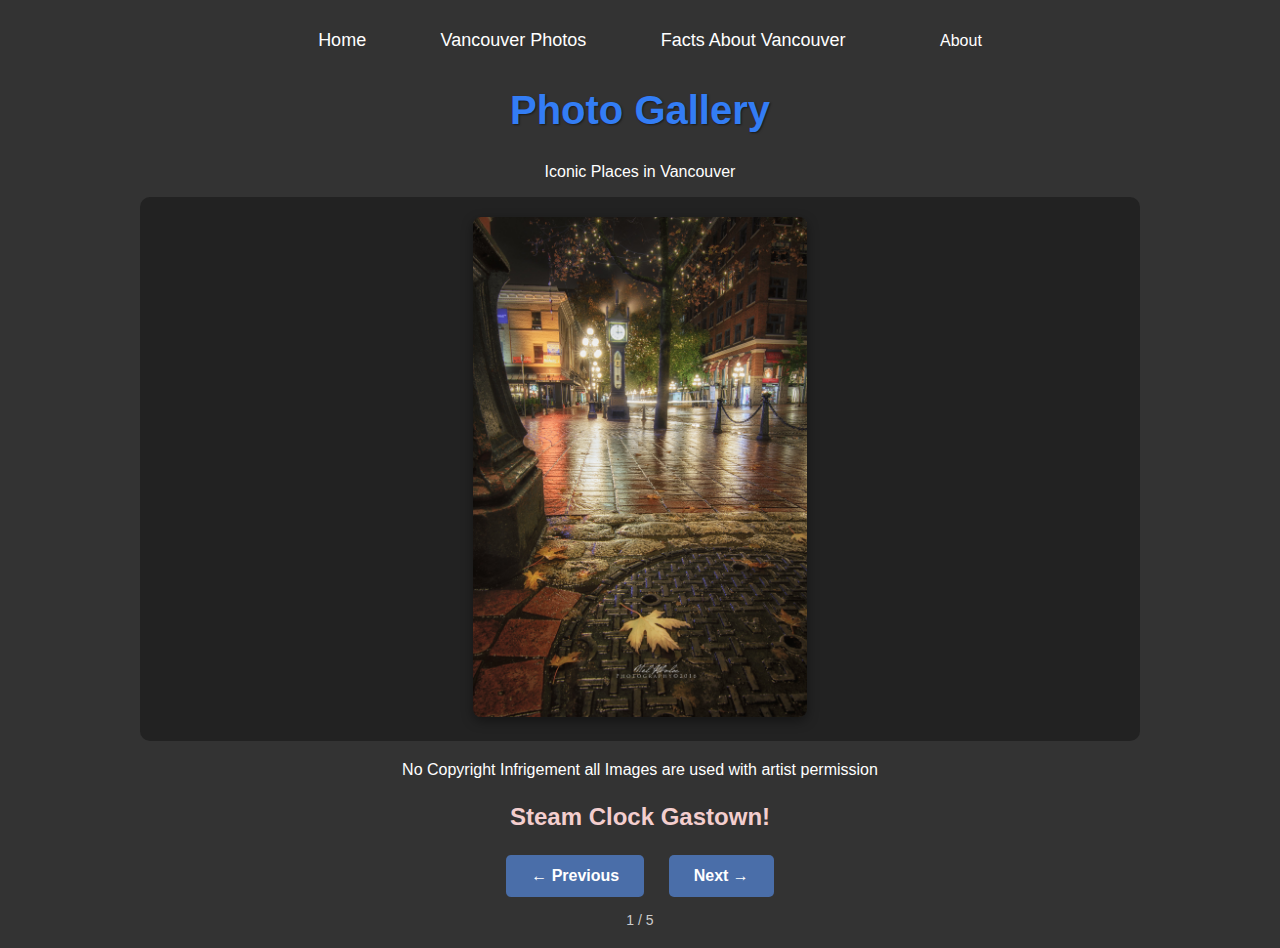
==== gallery.html @ 8b69e3c8 "Moving all files to the /root directory for github deployment" ====
<!DOCTYPE html>
<html lang="en">
<head>
    
    <meta charset="UTF-8">
    <meta name="viewport" content="width=device-width, initial-scale=1.0">
    <title>Photo Gallery</title>
    <style>
        
        body {
            
            font-family: Arial, sans-serif;
            max-width: 1000px;
            margin: 0 auto;
            padding: 20px;
            text-align: center;
        }
        
        h1 {
            color: #333;
            margin-bottom: 30px;
        }
        
        .gallery-container {
            position: relative;
            margin-bottom: 20px;
        }
        
        .gallery-image {
            max-width: 100%;
            height: auto;
            max-height: 500px;
            border-radius: 8px;
            box-shadow: 0 4px 8px rgba(0, 0, 0, 0.2);
        }
        
        .navigation {
            margin-top: 20px;
        }
        
        .nav-button {
            background-color: #4a6ea9;
            color: white;
            border: none;
            padding: 10px 20px;
            margin: 0 10px;
            border-radius: 5px;
            cursor: pointer;
            font-size: 16px;
            transition: background-color 0.3s;
        }
        
        .nav-button:hover {
            background-color: #345286;
        }
        
        .image-counter {
            margin-top: 10px;
            font-size: 14px;
            color: #666;
        }
    </style>
    <link rel="stylesheet" href="gallerystyle.css">
</head>
<body>
    <div class="menu-bar">
        <ul>
            <li><a href="index.html">Home</a></li>
            <li><a href="gallery.html">Vancouver Photos</a></li>
            <li><a href="FactsAboutVancouver.html">Facts About Vancouver</a></li>
            <li><a href="About.html"></a>About</li>
        </ul>
    </div>
    <h1>Photo Gallery</h1>
    <p>Iconic Places in Vancouver</p>
    <div class="gallery-container">
        <img id="currentImage" class="gallery-image" src="" alt="Gallery image">
    </div>
    <p>No Copyright Infrigement all Images are used with artist permission</p>
    <p id="message"></p>
    <div class="navigation">
        <button id="prevButton" class="nav-button">← Previous</button>
        <button id="nextButton" class="nav-button">Next →</button>
    </div>
    
    <div class="image-counter">
        <span id="currentIndex">1</span> / <span id="totalImages">0</span>
    </div>

    <script src="java_script.js"></script>
   

</body>
</html>
---- gallerystyle.css ----
body {
    font-family: Arial, sans-serif;
    max-width: 1000px;
    margin: 0 auto;
    padding: 20px;
    text-align: center;
    background-color: #333333; /* Dark gray background */
    color: #ffffff; /* White text for better contrast on dark background */
}
/* Menu Bar Styles */
.menu-bar {
    background-color: #333; /* Dark background */
    padding: 10px 0; /* Add some padding */
}

.menu-bar ul {
    list-style-type: none; /* Remove bullet points */
    margin: 0;
    padding: 0;
    text-align: center; /* Center the menu items */
}

.menu-bar ul li {
    display: inline; /* Display menu items horizontally */
    margin: 0 15px; /* Add space between menu items */
}

.menu-bar ul li a {
    color: white; /* Text color */
    text-decoration: none; /* Remove underline */
    font-size: 18px; /* Increase font size */
    padding: 10px 20px; /* Add padding to make it clickable */
    transition: background-color 0.3s; /* Smooth hover effect */
}

.menu-bar ul li a:hover {
    background-color: #575757; /* Change background on hover */
    border-radius: 5px; /* Rounded corners */
}
h1 {
    color: #337df5; /* Blue color for the Photo Gallery title */
    margin-bottom: 30px;
    font-size: 2.5rem;
    text-shadow: 1px 1px 2px rgba(0, 0, 0, 0.5);
}

.gallery-container {
    position: relative;
    margin-bottom: 20px;
    background-color: #222222; /* Slightly darker container background */
    padding: 20px;
    border-radius: 10px;
}

.gallery-image {
    max-width: 100%;
    height: auto;
    max-height: 500px;
    border-radius: 8px;
    box-shadow: 0 4px 12px rgba(0, 0, 0, 0.4); /* Enhanced shadow for contrast */
}
#message {
    font-size: 24px; /* Adjust the size as needed */
    font-weight: bold; /* Optional: Make the text bold */
    color: #f3cece; /* Optional: Change the text color */
}
.navigation {
    margin-top: 20px;
}

.nav-button {
    background-color: #4a6ea9; /* Match heading color */
    color: white;
    border: none;
    padding: 12px 25px;
    margin: 0 10px;
    border-radius: 5px;
    cursor: pointer;
    font-size: 16px;
    transition: all 0.3s ease;
    font-weight: bold;
}

.nav-button:hover {
    background-color: #5f83bd; /* Lighter blue on hover */
    transform: scale(1.05);
}

.image-counter {
    margin-top: 15px;
    font-size: 14px;
    color: #cccccc; /* Light gray text for counter */
}
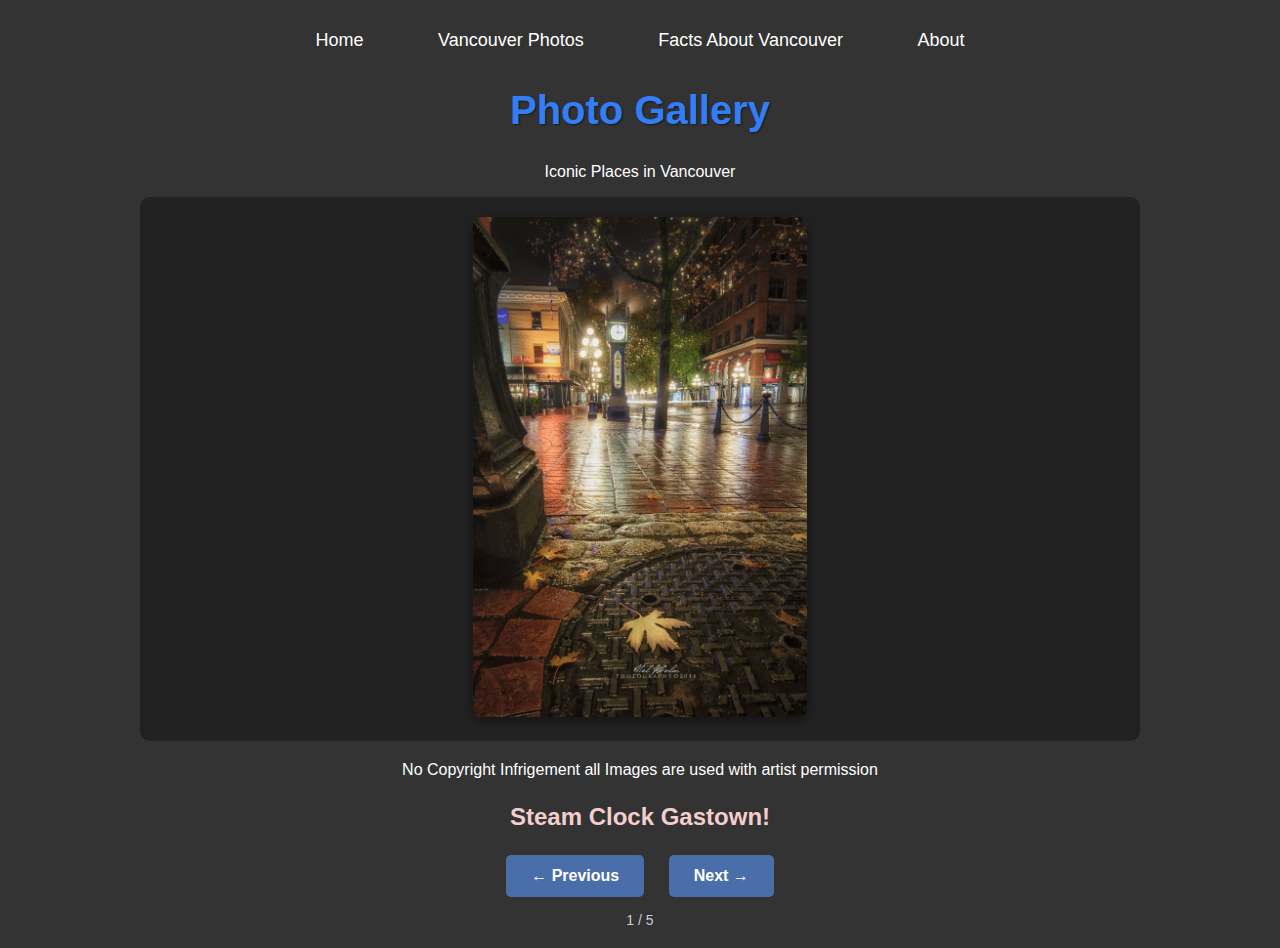
==== commit b32f7ebf: "incorrect closing tag for the "About" link fixed" ====
--- a/gallery.html
+++ b/gallery.html
@@ -67,8 +67,8 @@
         <ul>
             <li><a href="index.html">Home</a></li>
             <li><a href="gallery.html">Vancouver Photos</a></li>
-            <li><a href="FactsAboutVancouver.html">Facts About Vancouver</a></li>
-            <li><a href="About.html"></a>About</li>
+            <li><a href="factsaboutvancouver.html">Facts About Vancouver</a></li>
+            <li><a href="About.html">About</a></li>
         </ul>
     </div>
     <h1>Photo Gallery</h1>
@@ -91,4 +91,4 @@
    
 
 </body>
-</html>+</html>
